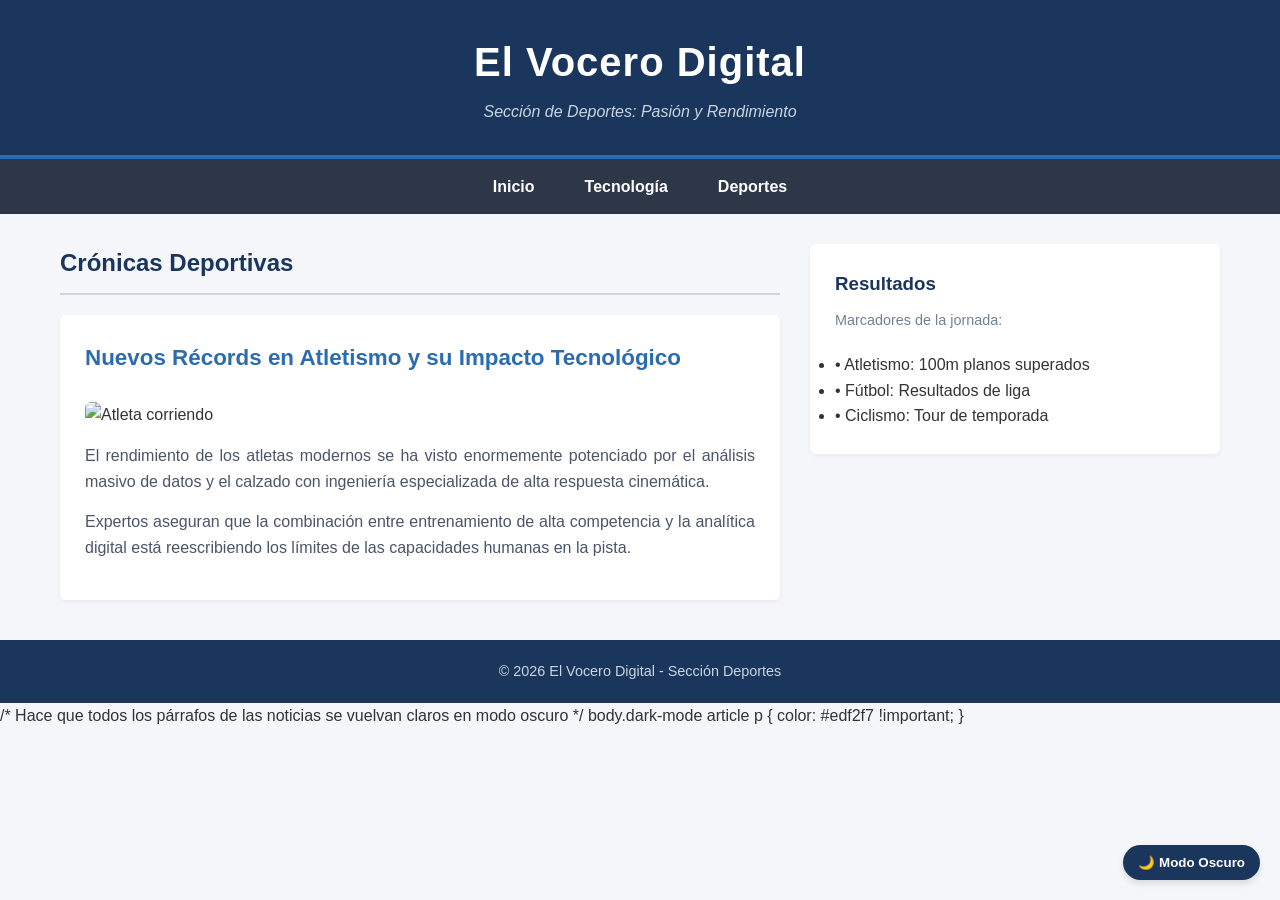
==== deportes.html @ 2e5592b0 "primer commit del backend" ====
<!DOCTYPE html>
<html lang="es">

<head>
    <meta charset="UTF-8">
    <meta name="viewport" content="width=device-width, initial-scale=1.0">
    <title>El Vocero Digital - Deportes</title>
    <link rel="stylesheet" href="css/estilos.css">
</head>

<body>

    <header>
        <h1>El Vocero Digital</h1>
        <p>Sección de Deportes: Pasión y Rendimiento</p>
    </header>

    <nav>
        <ul>
            <li><a href="index.html">Inicio</a></li>
            <li><a href="tecnologia.html">Tecnología</a></li>
            <li><a href="deportes.html">Deportes</a></li>
        </ul>
    </nav>

    <main>
        <section>
            <h2>Crónicas Deportivas</h2>
            <article>
                <h3>Nuevos Récords en Atletismo y su Impacto Tecnológico</h3>
                <img src="https://images.unsplash.com/photo-1461896836934-ffe607ba8211?w=600&auto=format&fit=crop"
                    alt="Atleta corriendo" style="width: 100%; height: auto; border-radius: 6px; margin: 15px 0;">
                <p>El rendimiento de los atletas modernos se ha visto enormemente potenciado por el análisis masivo de
                    datos y el calzado con ingeniería especializada de alta respuesta cinemática.</p>
                <p>Expertos aseguran que la combinación entre entrenamiento de alta competencia y la analítica digital
                    está reescribiendo los límites de las capacidades humanas en la pista.</p>
            </article>
        </section>

        <aside>
            <h3>Resultados</h3>
            <p>Marcadores de la jornada:</p>
            <ul>
                <li>• Atletismo: 100m planos superados</li>
                <li>• Fútbol: Resultados de liga</li>
                <li>• Ciclismo: Tour de temporada</li>
            </ul>
        </aside>
    </main>

    <footer>
        <p>&copy; 2026 El Vocero Digital - Sección Deportes</p>
    </footer>

    <button id="btn-modo"
        style="position: fixed; bottom: 20px; right: 20px; padding: 10px 15px; background-color: #1a365d; color: white; border: none; border-radius: 50px; cursor: pointer; font-weight: bold; box-shadow: 0px 4px 6px rgba(0,0,0,0.1);">
        🌙 Modo Oscuro
    </button>

    /* Hace que todos los párrafos de las noticias se vuelvan claros en modo oscuro */
    body.dark-mode article p {
    color: #edf2f7 !important;
    }

    <script src="js/app.js"></script>

</body>

</html>
---- css/estilos.css ----
/* ==========================================================================
   ESTILOS GENERALES (Reset básico y tipografía)
   ========================================================================== */
* {
    margin: 0;
    padding: 0;
    box-sizing: border-box;
}

body {
    font-family: 'Segoe UI', Tahoma, Geneva, Verdana, sans-serif;
    line-height: 1.6;
    background-color: #f4f6f9;
    color: #333;
}

/* ==========================================================================
   ENCABEZADO (Header)
   ========================================================================== */
header {
    background-color: #1a365d;
    /* Azul oscuro institucional */
    color: #ffffff;
    padding: 30px 20px;
    text-align: center;
    border-bottom: 4px solid #2b6cb0;
}

header h1 {
    font-size: 2.5rem;
    font-weight: 700;
    letter-spacing: 1px;
    margin-bottom: 5px;
}

header p {
    font-size: 1rem;
    color: #cbd5e0;
    font-style: italic;
}

/* ==========================================================================
   MENÚ DE NAVEGACIÓN (Nav)
   ========================================================================== */
nav {
    background-color: #2d3748;
    /* Gris oscuro elegante */
    position: sticky;
    top: 0;
    z-index: 100;
}

nav ul {
    list-style: none;
    display: flex;
    justify-content: center;
}

nav ul li a {
    display: block;
    color: #fff;
    text-decoration: none;
    padding: 15px 25px;
    font-weight: 600;
    transition: background-color 0.3s ease;
}

nav ul li a:hover {
    background-color: #4a5568;
    color: #63b3ed;
    /* Cambio de color sutil al pasar el mouse */
}

/* ==========================================================================
   CONTENEDOR PRINCIPAL Y MAQUETACIÓN EN COLUMNAS (Flexbox)
   ========================================================================== */
main {
    max-width: 1200px;
    margin: 30px auto;
    padding: 0 20px;
    display: flex;
    flex-wrap: wrap;
    gap: 30px;
    /* Espacio de separación entre columnas */
}

/* Columna de Noticias (Izquierda) */
main section {
    flex: 2;
    min-width: 300px;
}

main section h2 {
    color: #1a365d;
    border-bottom: 2px solid #cbd5e0;
    padding-bottom: 10px;
    margin-bottom: 20px;
}

article {
    background-color: #ffffff;
    padding: 25px;
    border-radius: 6px;
    box-shadow: 0 2px 4px rgba(0, 0, 0, 0.05);
}

article h3 {
    color: #2b6cb0;
    margin-bottom: 12px;
    font-size: 1.4rem;
}

article p {
    margin-bottom: 15px;
    color: #4a5568;
    text-align: justify;
}

article a {
    display: inline-block;
    color: #2b6cb0;
    text-decoration: none;
    font-weight: bold;
    border-bottom: 2px solid transparent;
    transition: all 0.3s ease;
}

article a:hover {
    color: #1a365d;
    border-bottom-color: #1a365d;
}

/* Columna Lateral / Formulario (Derecha) */
aside {
    flex: 1;
    min-width: 280px;
    background-color: #ffffff;
    padding: 25px;
    border-radius: 6px;
    box-shadow: 0 2px 4px rgba(0, 0, 0, 0.05);
    height: fit-content;
}

aside h3 {
    color: #1a365d;
    margin-bottom: 10px;
}

aside p {
    font-size: 0.9rem;
    color: #718096;
    margin-bottom: 20px;
}

/* Estilos específicos para el Formulario */
form label {
    display: block;
    font-size: 0.9rem;
    font-weight: 600;
    color: #4a5568;
    margin-bottom: 5px;
}

form input[type="text"],
form input[type="email"],
form textarea {
    width: 100%;
    padding: 10px;
    border: 1px solid #cbd5e0;
    border-radius: 4px;
    background-color: #f8fafc;
    font-family: inherit;
    font-size: 0.95rem;
    margin-bottom: 15px;
    transition: border-color 0.3s ease;
}

form input:focus,
form textarea:focus {
    outline: none;
    border-color: #2b6cb0;
    background-color: #fff;
}

form button {
    width: 100%;
    background-color: #2b6cb0;
    color: white;
    padding: 12px;
    border: none;
    border-radius: 4px;
    font-size: 1rem;
    font-weight: bold;
    cursor: pointer;
    transition: background-color 0.3s ease;
}

form button:hover {
    background-color: #1a365d;
}

/* ==========================================================================
   PIE DE PÁGINA (Footer)
   ========================================================================== */
footer {
    background-color: #1a365d;
    color: #cbd5e0;
    text-align: center;
    padding: 20px;
    margin-top: 40px;
    font-size: 0.9rem;
}

/* --- REGLA PARA MODO OSCURO --- */
body.dark-mode {
    background-color: #1a202c;
    /* Fondo gris oscuro */
    color: #f7fafc;
    /* Texto casi blanco */
}

/* Cambia las tarjetas de las noticias y el formulario a un tono más oscuro */
body.dark-mode article,
body.dark-mode aside {
    background-color: #2d3748;
    color: #f7fafc;
    border-color: #4a5568;
}

/* --- MEJORAS DEFINITIVAS PARA EL FORMULARIO EN MODO OSCURO --- */

/* Esta regla obliga a TODOS los textos dentro del formulario oscuro a ser blancos */
body.dark-mode aside,
body.dark-mode aside form,
body.dark-mode aside label {
    color: #ffffff !important;
}

/* Hace que el texto explicativo bajo el título del formulario sea gris claro */
body.dark-mode aside p {
    color: #e2e8f0 !important;
}

/* Cambia los títulos de las noticias para que resalten en el fondo oscuro */
body.dark-mode h2,
body.dark-mode h3 {
    color: #63b3ed;
    /* Azul claro brillante */
}

/* Asegura un margen estético para el bloque de alertas */
#mensaje-alerta {
    transition: all 0.3s ease;
}

/* Asegúrate de que esta regla esté al final de estilos.css */
body.dark-mode article p {
    color: #edf2f7 !important;
}

/* ==========================================================================
   ESTILOS DE TABLAS (Panel administrativo)
   ========================================================================== */
.tabla-usuarios {
    width: 100%;
    border-collapse: collapse;
    margin: 10px 0;
    font-size: 1rem;
    background-color: #ffffff;
    border-radius: 6px;
    overflow: hidden;
    box-shadow: 0 4px 6px rgba(0, 0, 0, 0.05);
}

.tabla-usuarios tragedies,
.tabla-usuarios th,
.tabla-usuarios td {
    padding: 12px 15px;
    text-align: left;
}

.tabla-usuarios thead tr {
    background-color: #1a365d;
    /* Azul marino */
    color: #ffffff;
    font-weight: bold;
}

.tabla-usuarios tbody tr {
    border-bottom: 1px solid #e2e8f0;
}

/* Efecto cebra: filas alternas de color gris claro */
.tabla-usuarios tbody tr:nth-of-type(even) {
    background-color: #f8fafc;
}

/* Resalta la fila cuando pasas el mouse por encima */
.tabla-usuarios tbody tr:hover {
    background-color: #edf2f7;
}

/* Adaptación automática para el Modo Oscuro */
body.dark-mode .tabla-usuarios {
    background-color: #2d3748;
    color: #ffffff;
}

body.dark-mode .tabla-usuarios thead tr {
    background-color: #2b6cb0;
}

body.dark-mode .tabla-usuarios tbody tr:nth-of-type(even) {
    background-color: #1a202c;
}
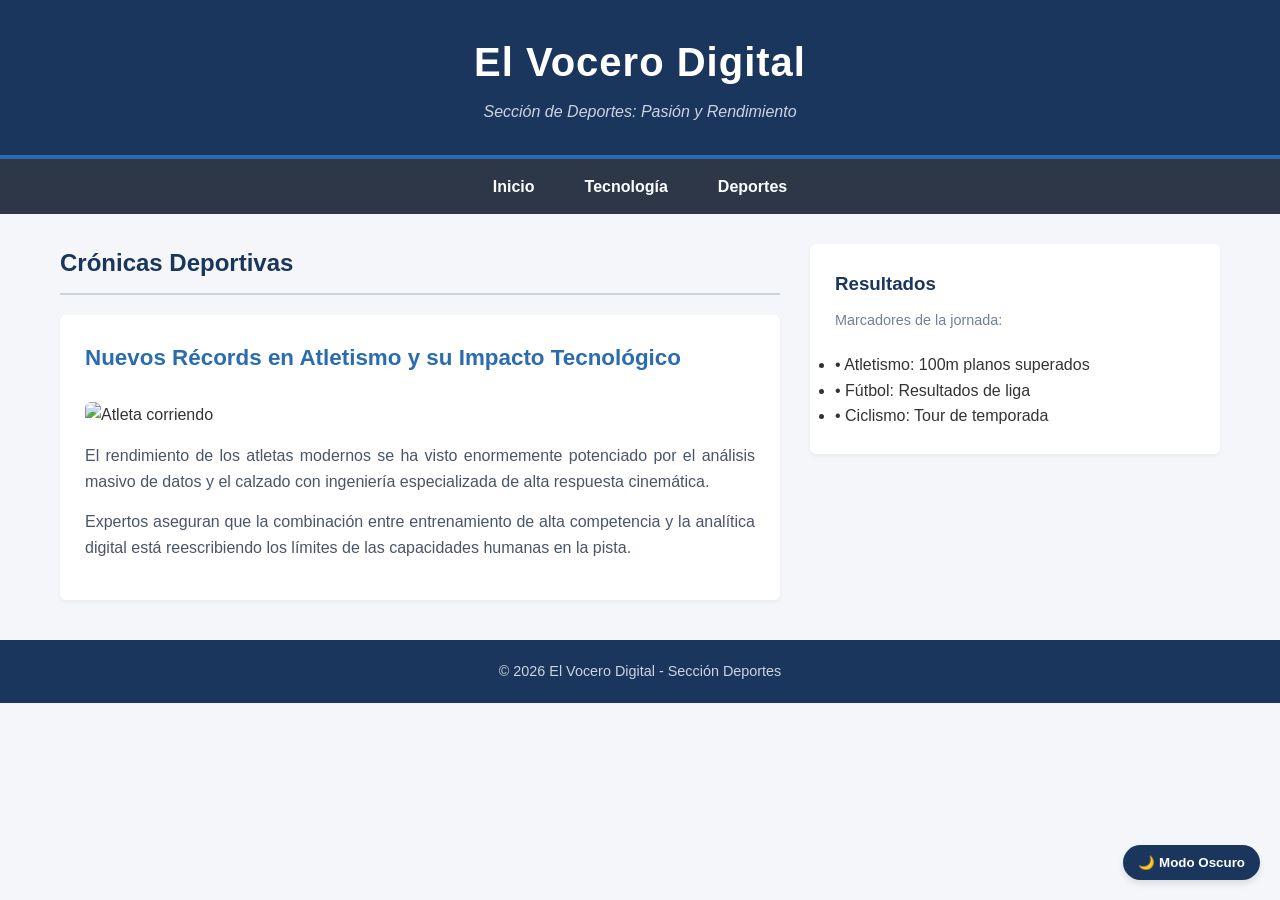
==== commit 7c91fc17: "Agregar Panel de Administracion y corregir estilos del footer" ====
--- a/deportes.html
+++ b/deportes.html
@@ -57,11 +57,12 @@
         🌙 Modo Oscuro
     </button>
 
-    /* Hace que todos los párrafos de las noticias se vuelvan claros en modo oscuro */
-    body.dark-mode article p {
-    color: #edf2f7 !important;
-    }
-
+    <style>
+        /* Hace que todos los párrafos de las noticias se vuelvan claros en modo oscuro */
+        body.dark-mode article p {
+            color: #edf2f7 !important;
+        }
+    </style>
     <script src="js/app.js"></script>
 
 </body>
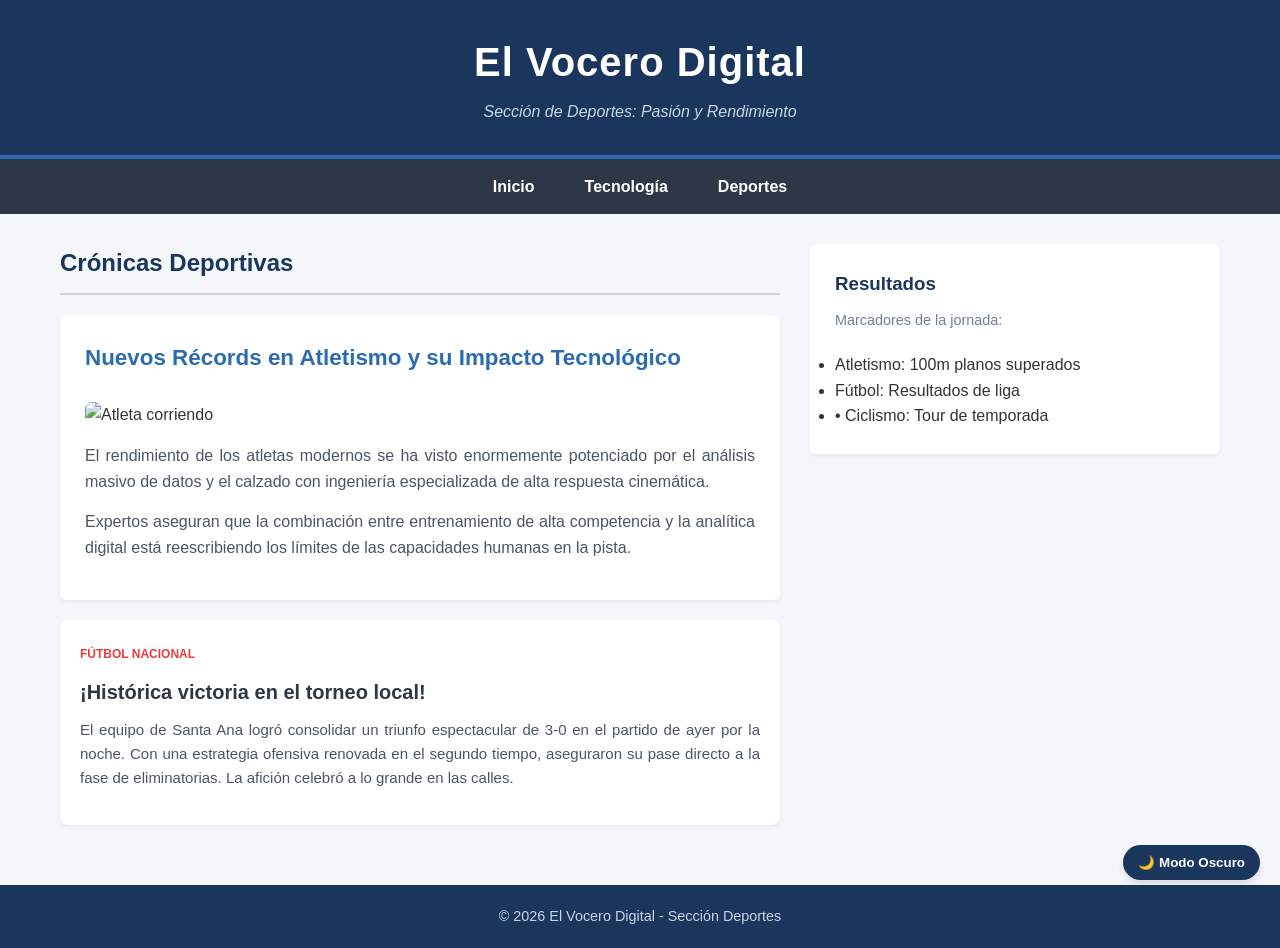
==== commit e9526afa: "Agregar nota practica de futbol de Santa Ana en deportes" ====
--- a/deportes.html
+++ b/deportes.html
@@ -26,6 +26,8 @@
     <main>
         <section>
             <h2>Crónicas Deportivas</h2>
+
+            <!-- NOTA 1: ATLETISMO (La que ya tenías originalmente) -->
             <article>
                 <h3>Nuevos Récords en Atletismo y su Impacto Tecnológico</h3>
                 <img src="https://images.unsplash.com/photo-1461896836934-ffe607ba8211?w=600&auto=format&fit=crop"
@@ -35,17 +37,37 @@
                 <p>Expertos aseguran que la combinación entre entrenamiento de alta competencia y la analítica digital
                     está reescribiendo los límites de las capacidades humanas en la pista.</p>
             </article>
+
+            <!-- NOTA 2: FÚTBOL (La nueva nota que estamos agregando para practicar) -->
+            <article class="tarjeta-noticia"
+                style="background: white; padding: 20px; margin-bottom: 20px; border-radius: 8px; box-shadow: 0 2px 4px rgba(0,0,0,0.05); margin-top: 20px;">
+                <span style="color: #e53e3e; font-weight: bold; font-size: 12px; text-transform: uppercase;">Fútbol
+                    Nacional</span>
+                <h3 style="color: #2d3748; margin: 10px 0; font-size: 20px;">¡Histórica victoria en el torneo local!
+                </h3>
+                <p style="color: #4a5568; line-height: 1.6; font-size: 15px;">
+                    El equipo de Santa Ana logró consolidar un triunfo espectacular de 3-0 en el partido de ayer por la
+                    noche. Con una estrategia ofensiva renovada en el segundo tiempo, aseguraron su pase directo a la
+                    fase de eliminatorias. La afición celebró a lo grande en las calles.
+                </p>
+            </article>
+
         </section>
 
+        <!-- BARRA LATERAL (Va completamente separada de la sección de noticias) -->
         <aside>
             <h3>Resultados</h3>
             <p>Marcadores de la jornada:</p>
             <ul>
-                <li>• Atletismo: 100m planos superados</li>
-                <li>• Fútbol: Resultados de liga</li>
+                <li>Atletismo: 100m planos superados</li>
+                <li>Fútbol: Resultados de liga</li>
                 <li>• Ciclismo: Tour de temporada</li>
             </ul>
         </aside>
+    </main>
+
+    </ul>
+    </aside>
     </main>
 
     <footer>
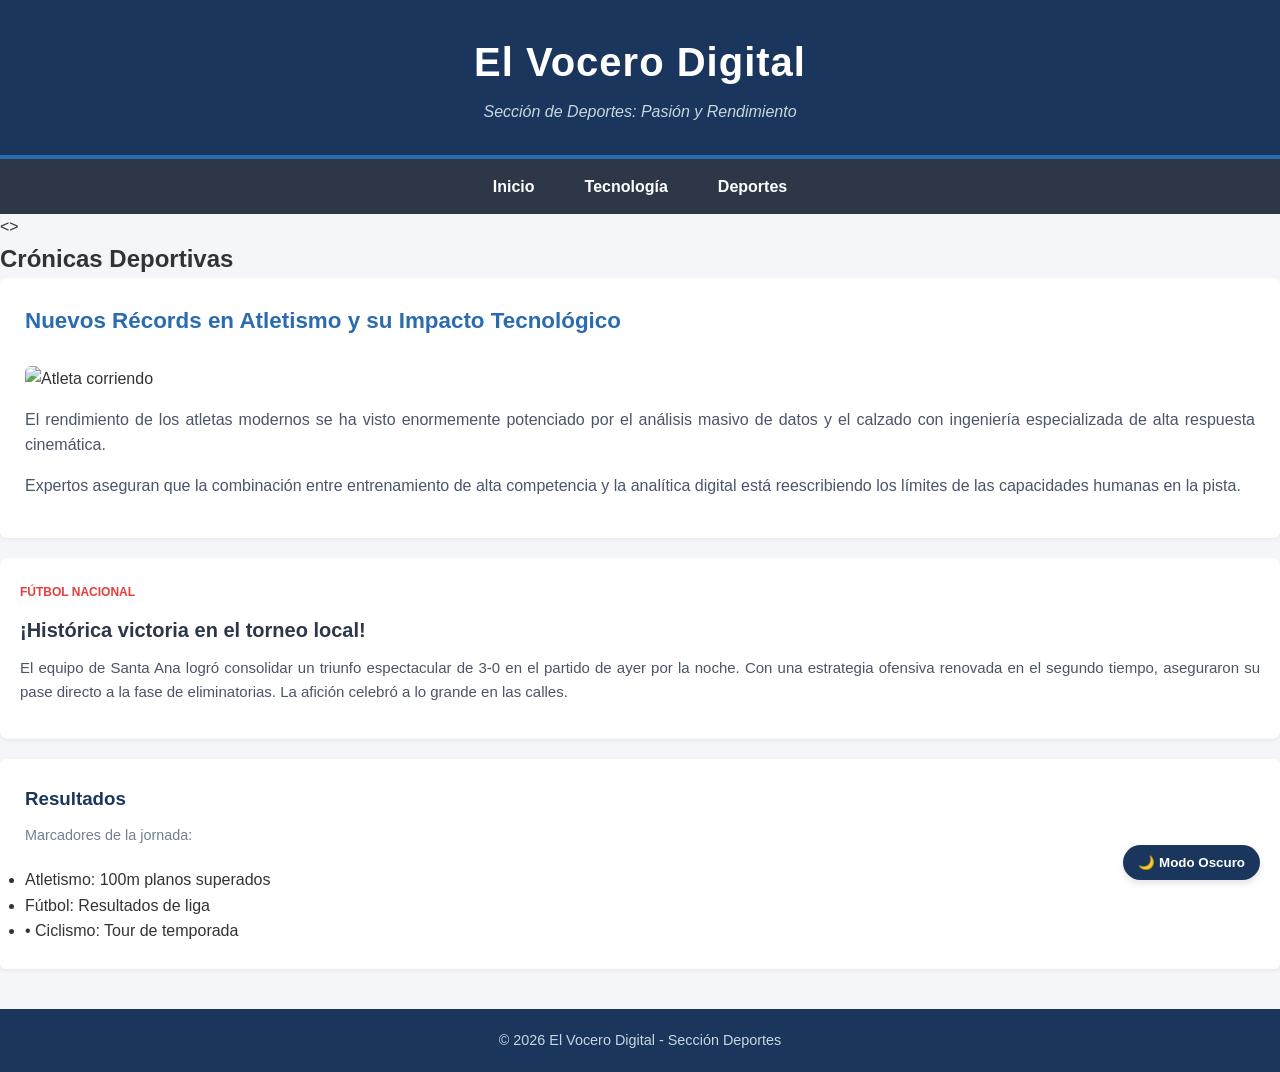
==== commit 2ab84410: "Limpieza de etiquetas y estructuracion final de deportes" ====
--- a/deportes.html
+++ b/deportes.html
@@ -23,7 +23,7 @@
         </ul>
     </nav>
 
-    <main>
+    <>
         <section>
             <h2>Crónicas Deportivas</h2>
 
@@ -64,28 +64,27 @@
                 <li>• Ciclismo: Tour de temporada</li>
             </ul>
         </aside>
-    </main>
 
-    </ul>
-    </aside>
-    </main>
 
-    <footer>
-        <p>&copy; 2026 El Vocero Digital - Sección Deportes</p>
-    </footer>
 
-    <button id="btn-modo"
-        style="position: fixed; bottom: 20px; right: 20px; padding: 10px 15px; background-color: #1a365d; color: white; border: none; border-radius: 50px; cursor: pointer; font-weight: bold; box-shadow: 0px 4px 6px rgba(0,0,0,0.1);">
-        🌙 Modo Oscuro
-    </button>
+        </main>
 
-    <style>
-        /* Hace que todos los párrafos de las noticias se vuelvan claros en modo oscuro */
-        body.dark-mode article p {
-            color: #edf2f7 !important;
-        }
-    </style>
-    <script src="js/app.js"></script>
+        <footer>
+            <p>&copy; 2026 El Vocero Digital - Sección Deportes</p>
+        </footer>
+
+        <button id="btn-modo"
+            style="position: fixed; bottom: 20px; right: 20px; padding: 10px 15px; background-color: #1a365d; color: white; border: none; border-radius: 50px; cursor: pointer; font-weight: bold; box-shadow: 0px 4px 6px rgba(0,0,0,0.1);">
+            🌙 Modo Oscuro
+        </button>
+
+        <style>
+            /* Hace que todos los párrafos de las noticias se vuelvan claros en modo oscuro */
+            body.dark-mode article p {
+                color: #edf2f7 !important;
+            }
+        </style>
+        <script src="js/app.js"></script>
 
 </body>
 
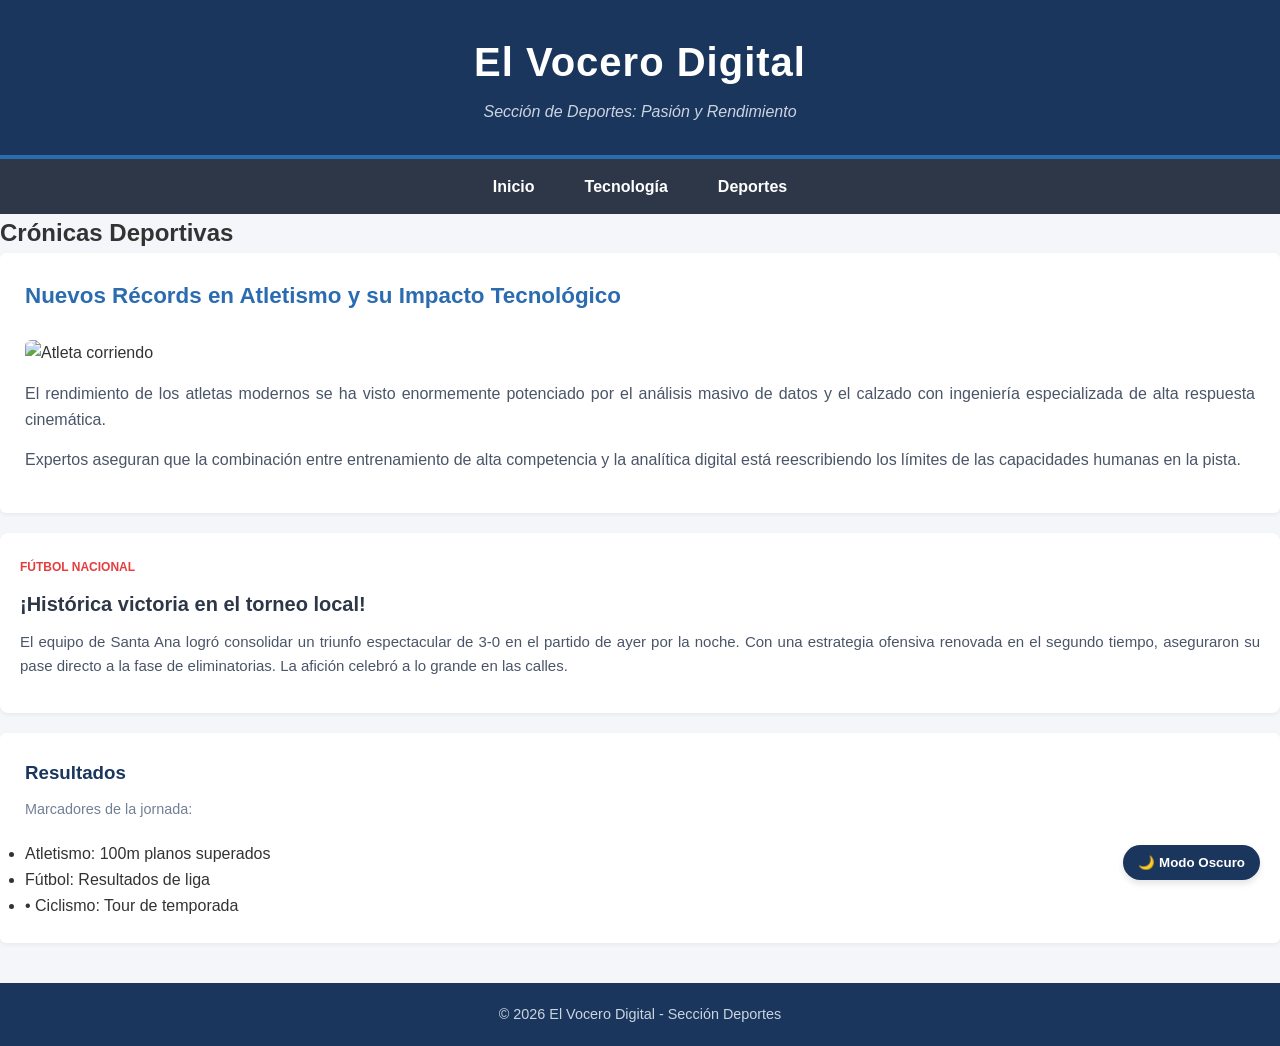
==== commit d8931a0c: "limpieza de etiquetas y estructuracion final de deportes" ====
--- a/deportes.html
+++ b/deportes.html
@@ -23,68 +23,68 @@
         </ul>
     </nav>
 
-    <>
-        <section>
-            <h2>Crónicas Deportivas</h2>
 
-            <!-- NOTA 1: ATLETISMO (La que ya tenías originalmente) -->
-            <article>
-                <h3>Nuevos Récords en Atletismo y su Impacto Tecnológico</h3>
-                <img src="https://images.unsplash.com/photo-1461896836934-ffe607ba8211?w=600&auto=format&fit=crop"
-                    alt="Atleta corriendo" style="width: 100%; height: auto; border-radius: 6px; margin: 15px 0;">
-                <p>El rendimiento de los atletas modernos se ha visto enormemente potenciado por el análisis masivo de
-                    datos y el calzado con ingeniería especializada de alta respuesta cinemática.</p>
-                <p>Expertos aseguran que la combinación entre entrenamiento de alta competencia y la analítica digital
-                    está reescribiendo los límites de las capacidades humanas en la pista.</p>
-            </article>
+    <section>
+        <h2>Crónicas Deportivas</h2>
 
-            <!-- NOTA 2: FÚTBOL (La nueva nota que estamos agregando para practicar) -->
-            <article class="tarjeta-noticia"
-                style="background: white; padding: 20px; margin-bottom: 20px; border-radius: 8px; box-shadow: 0 2px 4px rgba(0,0,0,0.05); margin-top: 20px;">
-                <span style="color: #e53e3e; font-weight: bold; font-size: 12px; text-transform: uppercase;">Fútbol
-                    Nacional</span>
-                <h3 style="color: #2d3748; margin: 10px 0; font-size: 20px;">¡Histórica victoria en el torneo local!
-                </h3>
-                <p style="color: #4a5568; line-height: 1.6; font-size: 15px;">
-                    El equipo de Santa Ana logró consolidar un triunfo espectacular de 3-0 en el partido de ayer por la
-                    noche. Con una estrategia ofensiva renovada en el segundo tiempo, aseguraron su pase directo a la
-                    fase de eliminatorias. La afición celebró a lo grande en las calles.
-                </p>
-            </article>
+        <!-- NOTA 1: ATLETISMO (La que ya tenías originalmente) -->
+        <article>
+            <h3>Nuevos Récords en Atletismo y su Impacto Tecnológico</h3>
+            <img src="https://images.unsplash.com/photo-1461896836934-ffe607ba8211?w=600&auto=format&fit=crop"
+                alt="Atleta corriendo" style="width: 100%; height: auto; border-radius: 6px; margin: 15px 0;">
+            <p>El rendimiento de los atletas modernos se ha visto enormemente potenciado por el análisis masivo de
+                datos y el calzado con ingeniería especializada de alta respuesta cinemática.</p>
+            <p>Expertos aseguran que la combinación entre entrenamiento de alta competencia y la analítica digital
+                está reescribiendo los límites de las capacidades humanas en la pista.</p>
+        </article>
 
-        </section>
+        <!-- NOTA 2: FÚTBOL (La nueva nota que estamos agregando para practicar) -->
+        <article class="tarjeta-noticia"
+            style="background: white; padding: 20px; margin-bottom: 20px; border-radius: 8px; box-shadow: 0 2px 4px rgba(0,0,0,0.05); margin-top: 20px;">
+            <span style="color: #e53e3e; font-weight: bold; font-size: 12px; text-transform: uppercase;">Fútbol
+                Nacional</span>
+            <h3 style="color: #2d3748; margin: 10px 0; font-size: 20px;">¡Histórica victoria en el torneo local!
+            </h3>
+            <p style="color: #4a5568; line-height: 1.6; font-size: 15px;">
+                El equipo de Santa Ana logró consolidar un triunfo espectacular de 3-0 en el partido de ayer por la
+                noche. Con una estrategia ofensiva renovada en el segundo tiempo, aseguraron su pase directo a la
+                fase de eliminatorias. La afición celebró a lo grande en las calles.
+            </p>
+        </article>
 
-        <!-- BARRA LATERAL (Va completamente separada de la sección de noticias) -->
-        <aside>
-            <h3>Resultados</h3>
-            <p>Marcadores de la jornada:</p>
-            <ul>
-                <li>Atletismo: 100m planos superados</li>
-                <li>Fútbol: Resultados de liga</li>
-                <li>• Ciclismo: Tour de temporada</li>
-            </ul>
-        </aside>
+    </section>
+
+    <!-- BARRA LATERAL (Va completamente separada de la sección de noticias) -->
+    <aside>
+        <h3>Resultados</h3>
+        <p>Marcadores de la jornada:</p>
+        <ul>
+            <li>Atletismo: 100m planos superados</li>
+            <li>Fútbol: Resultados de liga</li>
+            <li>• Ciclismo: Tour de temporada</li>
+        </ul>
+    </aside>
 
 
 
-        </main>
+    </main>
 
-        <footer>
-            <p>&copy; 2026 El Vocero Digital - Sección Deportes</p>
-        </footer>
+    <footer>
+        <p>&copy; 2026 El Vocero Digital - Sección Deportes</p>
+    </footer>
 
-        <button id="btn-modo"
-            style="position: fixed; bottom: 20px; right: 20px; padding: 10px 15px; background-color: #1a365d; color: white; border: none; border-radius: 50px; cursor: pointer; font-weight: bold; box-shadow: 0px 4px 6px rgba(0,0,0,0.1);">
-            🌙 Modo Oscuro
-        </button>
+    <button id="btn-modo"
+        style="position: fixed; bottom: 20px; right: 20px; padding: 10px 15px; background-color: #1a365d; color: white; border: none; border-radius: 50px; cursor: pointer; font-weight: bold; box-shadow: 0px 4px 6px rgba(0,0,0,0.1);">
+        🌙 Modo Oscuro
+    </button>
 
-        <style>
-            /* Hace que todos los párrafos de las noticias se vuelvan claros en modo oscuro */
-            body.dark-mode article p {
-                color: #edf2f7 !important;
-            }
-        </style>
-        <script src="js/app.js"></script>
+    <style>
+        /* Hace que todos los párrafos de las noticias se vuelvan claros en modo oscuro */
+        body.dark-mode article p {
+            color: #edf2f7 !important;
+        }
+    </style>
+    <script src="js/app.js"></script>
 
 </body>
 
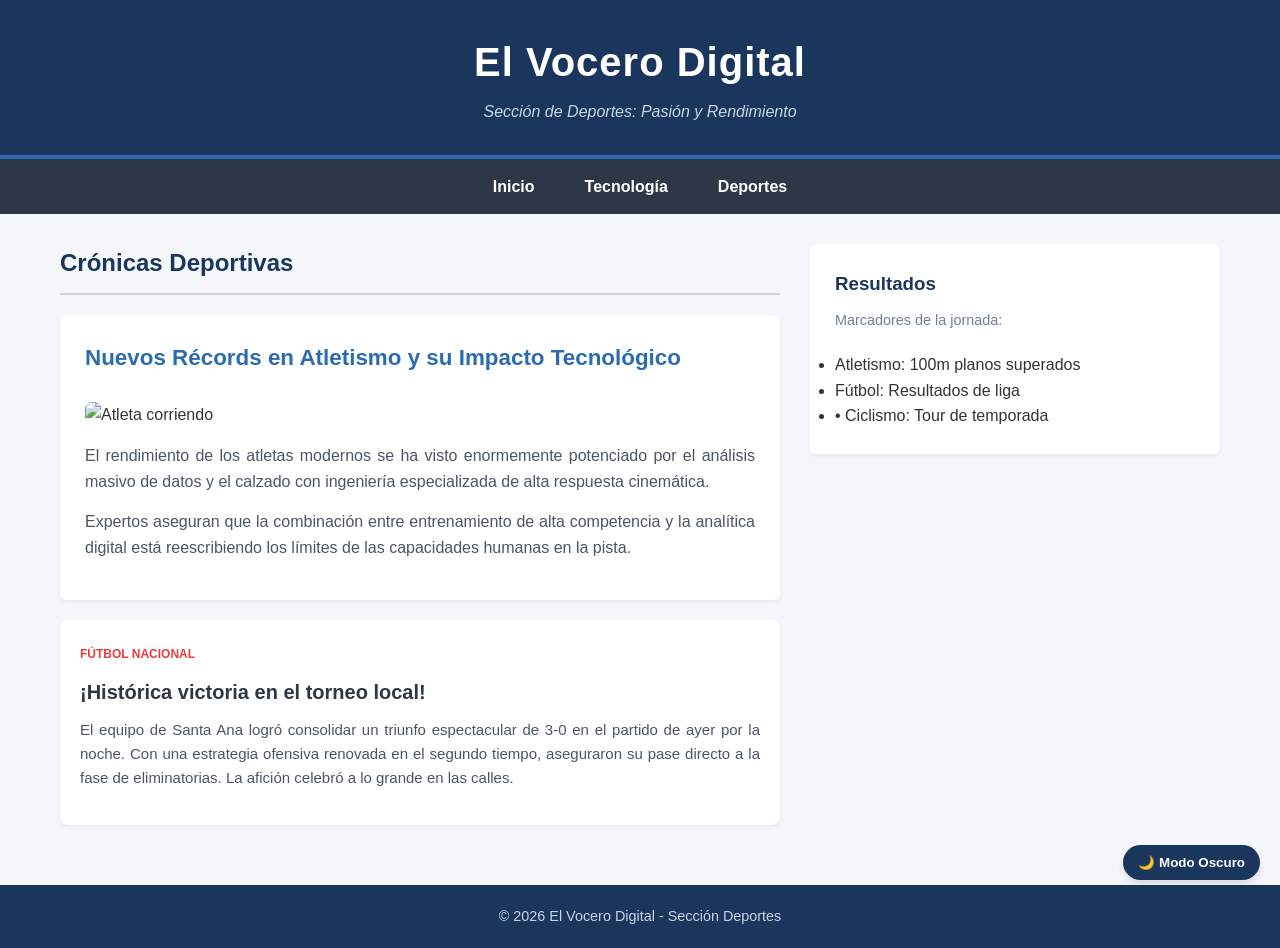
==== commit 4e76b41f: "Solucionar etiqueta main y restaurar diseño de deportes" ====
--- a/deportes.html
+++ b/deportes.html
@@ -24,46 +24,47 @@
     </nav>
 
 
-    <section>
-        <h2>Crónicas Deportivas</h2>
+    <main>
+        <section>
+            <h2>Crónicas Deportivas</h2>
 
-        <!-- NOTA 1: ATLETISMO (La que ya tenías originalmente) -->
-        <article>
-            <h3>Nuevos Récords en Atletismo y su Impacto Tecnológico</h3>
-            <img src="https://images.unsplash.com/photo-1461896836934-ffe607ba8211?w=600&auto=format&fit=crop"
-                alt="Atleta corriendo" style="width: 100%; height: auto; border-radius: 6px; margin: 15px 0;">
-            <p>El rendimiento de los atletas modernos se ha visto enormemente potenciado por el análisis masivo de
-                datos y el calzado con ingeniería especializada de alta respuesta cinemática.</p>
-            <p>Expertos aseguran que la combinación entre entrenamiento de alta competencia y la analítica digital
-                está reescribiendo los límites de las capacidades humanas en la pista.</p>
-        </article>
+            <!-- NOTA 1: ATLETISMO (La que ya tenías originalmente) -->
+            <article>
+                <h3>Nuevos Récords en Atletismo y su Impacto Tecnológico</h3>
+                <img src="https://images.unsplash.com/photo-1461896836934-ffe607ba8211?w=600&auto=format&fit=crop"
+                    alt="Atleta corriendo" style="width: 100%; height: auto; border-radius: 6px; margin: 15px 0;">
+                <p>El rendimiento de los atletas modernos se ha visto enormemente potenciado por el análisis masivo de
+                    datos y el calzado con ingeniería especializada de alta respuesta cinemática.</p>
+                <p>Expertos aseguran que la combinación entre entrenamiento de alta competencia y la analítica digital
+                    está reescribiendo los límites de las capacidades humanas en la pista.</p>
+            </article>
 
-        <!-- NOTA 2: FÚTBOL (La nueva nota que estamos agregando para practicar) -->
-        <article class="tarjeta-noticia"
-            style="background: white; padding: 20px; margin-bottom: 20px; border-radius: 8px; box-shadow: 0 2px 4px rgba(0,0,0,0.05); margin-top: 20px;">
-            <span style="color: #e53e3e; font-weight: bold; font-size: 12px; text-transform: uppercase;">Fútbol
-                Nacional</span>
-            <h3 style="color: #2d3748; margin: 10px 0; font-size: 20px;">¡Histórica victoria en el torneo local!
-            </h3>
-            <p style="color: #4a5568; line-height: 1.6; font-size: 15px;">
-                El equipo de Santa Ana logró consolidar un triunfo espectacular de 3-0 en el partido de ayer por la
-                noche. Con una estrategia ofensiva renovada en el segundo tiempo, aseguraron su pase directo a la
-                fase de eliminatorias. La afición celebró a lo grande en las calles.
-            </p>
-        </article>
+            <!-- NOTA 2: FÚTBOL (La nueva nota que estamos agregando para practicar) -->
+            <article class="tarjeta-noticia"
+                style="background: white; padding: 20px; margin-bottom: 20px; border-radius: 8px; box-shadow: 0 2px 4px rgba(0,0,0,0.05); margin-top: 20px;">
+                <span style="color: #e53e3e; font-weight: bold; font-size: 12px; text-transform: uppercase;">Fútbol
+                    Nacional</span>
+                <h3 style="color: #2d3748; margin: 10px 0; font-size: 20px;">¡Histórica victoria en el torneo local!
+                </h3>
+                <p style="color: #4a5568; line-height: 1.6; font-size: 15px;">
+                    El equipo de Santa Ana logró consolidar un triunfo espectacular de 3-0 en el partido de ayer por la
+                    noche. Con una estrategia ofensiva renovada en el segundo tiempo, aseguraron su pase directo a la
+                    fase de eliminatorias. La afición celebró a lo grande en las calles.
+                </p>
+            </article>
 
-    </section>
+        </section>
 
-    <!-- BARRA LATERAL (Va completamente separada de la sección de noticias) -->
-    <aside>
-        <h3>Resultados</h3>
-        <p>Marcadores de la jornada:</p>
-        <ul>
-            <li>Atletismo: 100m planos superados</li>
-            <li>Fútbol: Resultados de liga</li>
-            <li>• Ciclismo: Tour de temporada</li>
-        </ul>
-    </aside>
+        <!-- BARRA LATERAL (Va completamente separada de la sección de noticias) -->
+        <aside>
+            <h3>Resultados</h3>
+            <p>Marcadores de la jornada:</p>
+            <ul>
+                <li>Atletismo: 100m planos superados</li>
+                <li>Fútbol: Resultados de liga</li>
+                <li>• Ciclismo: Tour de temporada</li>
+            </ul>
+        </aside>
 
 
 
